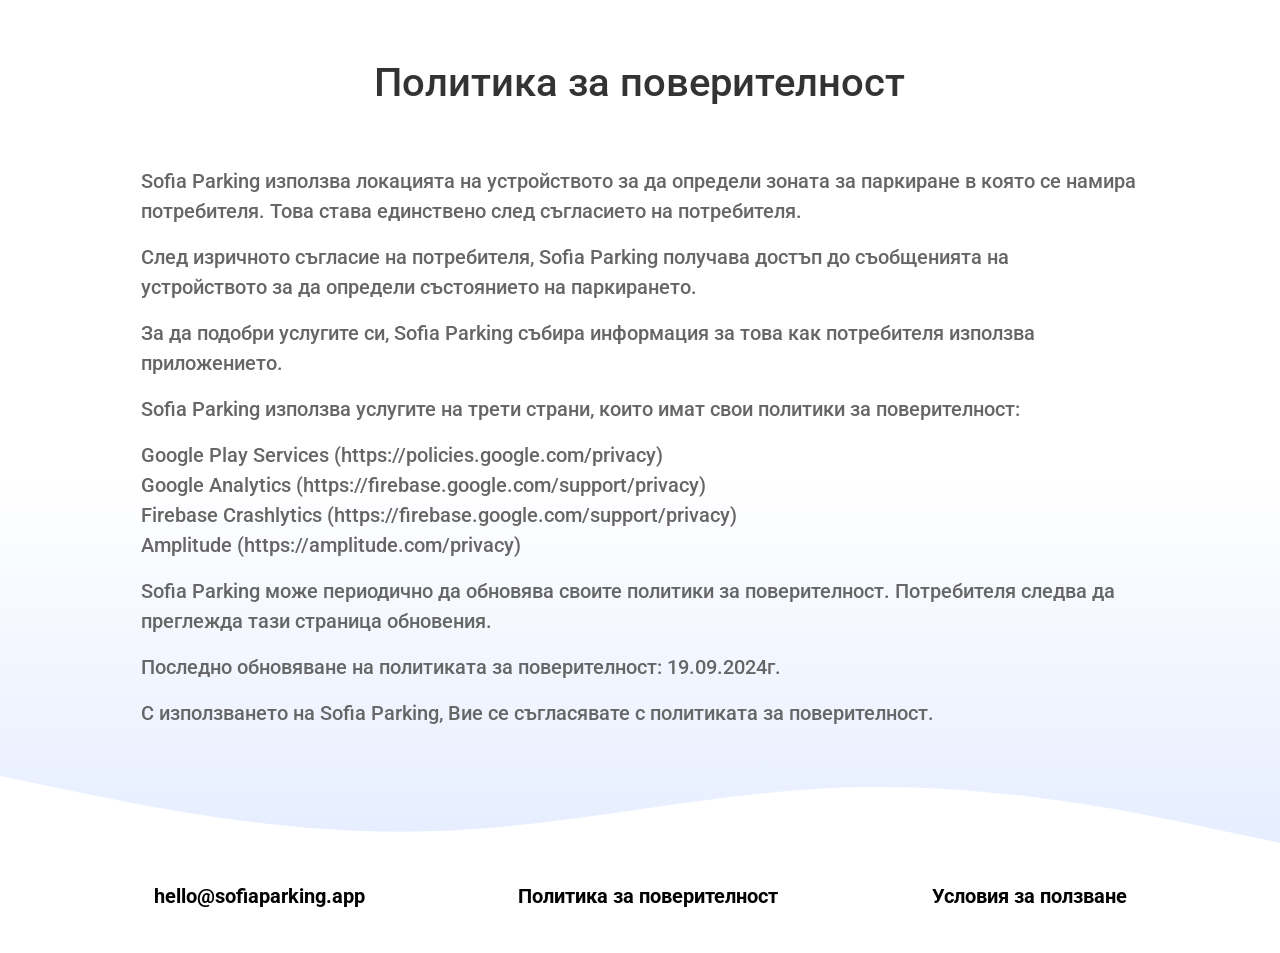
==== privacy-policy/privacy-policy.html @ 7a4b8090 "Initial commit" ====
<!DOCTYPE html>
<html lang="bg">

<head>
    <meta charset="UTF-8">
    <meta name="viewport" content="width=device-width, initial-scale=1.0">
    <title>Sofia Parking</title>
    <link rel="icon" type="image/svg" href="../../assets/logo/parking-logo.svg">
    <link rel="stylesheet" type="text/css" href="../footer.css">
    <link rel="stylesheet" type="text/css" href="terms-of-use.css">
    <link rel="stylesheet" type="text/css" href="privacy-policy.css">
    <link rel="preconnect" href="https://fonts.googleapis.com">
    <link rel="preconnect" href="https://fonts.gstatic.com" crossorigin>
    <link
        href="https://fonts.googleapis.com/css2?family=Roboto:ital,wght@0,100;0,300;0,400;0,500;0,700;0,900;1,100;1,300;1,400;1,500;1,700;1,900&display=swap"
        rel="stylesheet">
</head>

<body>
    <div class="container">
        <h1>Политика за поверителност</h1>
        <p>Sofia Parking използва локацията на устройството за да определи зоната за паркиране в която се намира
            потребителя. Това става единствено след съгласието на потребителя.</p>
        <p>След изричното съгласие на потребителя, Sofia Parking получава достъп до съобщенията на устройството за да
            определи състоянието на паркирането.</p>
        <p>За да подобри услугите си, Sofia Parking събира информация за това как потребителя използва приложението.</p>
        <p>Sofia Parking използва услугите на трети страни, които имат свои политики за поверителност:</p>
        <p class="policy-links">Google Play Services (https://policies.google.com/privacy) <br>
            Google Analytics (https://firebase.google.com/support/privacy) <br>
            Firebase Crashlytics (https://firebase.google.com/support/privacy) <br>
            Amplitude (https://amplitude.com/privacy)</p>
        <p>Sofia Parking може периодично да обновява своите политики за поверителност. Потребителя следва да преглежда
            тази страница обновения.</p>
        <p>Последно обновяване на политиката за поверителност: 19.09.2024г.</p>
        <p>С използването на Sofia Parking, Вие се съгласявате с политиката за поверителност.</p>
    </div>
    <div class="footer">
        <div class="info">
            <span><b>hello@sofiaparking.app</b></span>
            <span><a href="../privacy-policy/privacy-policy.html" target="_blank"><b>Политика за поверителност</b></a></span>
            <span><a href="../terms-of-use/terms-of-use.html" target="_blank"><b>Условия за ползване</b></a></span>
        </div>
        <img src="../assets/images/secondary-section/main-footer-wave.svg" alt="image">
    </div>
</body>

</html>
---- footer.css ----
.footer {
  margin-top: auto;
  position: relative;
  width: 100%;
  flex-shrink: 0;
}

.footer .info {
  margin: 0px;
  padding: 0px;
  position: absolute;
  bottom: 0;
  left: 0;
  z-index: 2;
  display: flex;
  width: 100%;
  height: 100%;
  flex-direction: row;
  flex-wrap: wrap;
  justify-content: space-evenly;
  align-items: center;
}

.footer .info span {
  margin-top: 5%;
  font-size: 20px;
  font-weight: 500;
}

.footer img {
  width: 100%;
  height: auto;
  display: block;
  min-height: 80px;
}

.footer .info a {
  text-decoration: none;
  color: inherit;
  min-height: 44px;
  display: inline-flex;
  align-items: center;
}

.footer .info a:focus {
  outline: 2px solid #4f75ff;
  outline-offset: 2px;
}

/* Extra small devices (phones) */
@media (max-width: 575.98px) {
  .footer {
    height: 16%;
  }

  .title-icon h1 {
    font-size: 15px;
    text-align: center;
  }

  .title p {
    font-size: 11px;
    text-align: center;
  }

  .footer .info {
    height: 65%;
    flex-direction: column;
    background-color: white;
    /* padding-bottom: 3%; */
  }

  .footer img {
    transform: translateY(-1.5rem);
  }

  .footer .info span {
    margin-top: 0;
    font-size: 9px;
  }
}

/* Small devices (landscape phones) */
@media (min-width: 576px) and (max-width: 767.98px) {
  .footer .info {
    margin: 0px;
    padding: 0px;
    position: absolute;
    bottom: 0;
    left: 0;
    z-index: 2;
    display: flex;
    width: 100%;
    height: 100%;
    /* flex-direction: column; */
    flex-direction: row;
    align-items: center;
    flex-wrap: wrap;
    justify-content: space-evenly;
  }

  .footer img {
    width: 100%;
    /* transform: translateY(4%); */
  }

  .footer .info span {
    font-size: 14px;
  }
}

/* tablets */
@media (min-width: 768px) and (max-width: 991.98px) {
  .footer img {
    width: 100%;
    /* transform: translateY(2%); */
  }
}

/* Small desktops large tablets*/
@media (min-width: 992px) and (max-width: 1199.99px) {
  .footer img {
    width: 100%;
    /* transform: translateY(2%); */
  }
}

/* Medium desktops */
@media (min-width: 1200px) and (max-width: 1360px) {}

/* Large desktops */
@media (min-width: 1360px) {}
---- privacy-policy/privacy-policy.css ----
body {
  margin: 0;
  padding: 0;
  display: flex;
  flex-direction: column;
  min-height: 100vh;
  font-family: 'Roboto';
  align-items: center;
  background-color: #ffffff;
  /* background-image: linear-gradient(to top, #f6f6f6 5%, #ffffff 5%); */
  background-image: linear-gradient(to bottom, #ffffff, #ffffff, #DEE8FF);
  overflow-x: hidden;
  overflow-y: auto;
  position: relative;
  box-sizing: border-box;
}

.container {
  width: 90%;
  /* max-width: 900px; */
  padding: 1.5rem 0 2rem;
  margin: 0 auto;
  box-sizing: border-box;
  flex: 1;
}

.container h1 {
  color: #333;
  font-size: clamp(1.5rem, 5vw, 3rem);
  font-weight: 500;
  text-align: center;
  line-height: 1.2;
  padding-bottom: 2rem;
}

.container p {
  color: #666;
  font-size: clamp(0.9375rem, 2vw, 1.5rem);
  font-weight: 500;
  text-align: left;
  line-height: 1.5;
  margin: 0 0 1rem;
  word-wrap: break-word;
  overflow-wrap: break-word;
}

.container p a {
  word-break: break-all;
}

.container p.policy-links {
  word-break: break-all;
}

/* ----- Mobile (portrait & small) ----- */
@media (max-width: 575.98px) {
  body {
    background-image: linear-gradient(to bottom, #ffffff, #ffffff, #DEE8FF);
  }

  .container {
    width: 92%;
    padding: 1rem 0.5rem 2rem;
    padding-left: max(1rem, 4%);
    padding-right: max(1rem, 4%);
  }

  .container h1 {
    font-size: 1.5rem;
    margin-bottom: 0.75rem;
  }

  .container p {
    font-size: 0.9375rem;
    margin-bottom: 0.75rem;
  }

  .footer .info {
    height: 65%;
    flex-direction: column;
    background-color: #ffffff;
    padding-bottom: 3%;
  }
}

/* ----- Landscape phones ----- */
@media (min-width: 576px) and (max-width: 767.98px) {
  .container {
    width: 88%;
    padding: 1.25rem 1rem 2rem;
  }

  .container h1 {
    font-size: 1.75rem;
  }

  .container p {
    font-size: 1rem;
  }
}

/* ----- Tablets (portrait & landscape) ----- */
@media (min-width: 768px) and (max-width: 991.98px) {
  .container {
    width: 85%;
    padding: 1.5rem 1rem 2rem;
  }

  .container h1 {
    font-size: 2rem;
  }

  .container p {
    font-size: 1.0625rem;
  }
}

/* ----- Small desktops / large tablets ----- */
@media (min-width: 992px) and (max-width: 1199.98px) {
  .container {
    width: 82%;
    padding: 1.5rem 0 2rem;
  }

  .container h1 {
    font-size: 2.25rem;
  }

  .container p {
    font-size: 1.125rem;
  }
}

/* ----- Medium desktops ----- */
@media (min-width: 1200px) and (max-width: 1439.98px) {
  .container {
    width: 78%;
    padding: 2rem 0 2rem;
  }

  .container h1 {
    font-size: 2.5rem;
  }

  .container p {
    font-size: 1.25rem;
  }
}

/* ----- Large desktops ----- */
@media (min-width: 1440px) {
  .container {
    width: 90%;
    /* max-width: 960px; */
    padding: 2rem 0 0rem;
  }

  .container h1 {
    font-size: 3rem;
  }

  .container p {
    font-size: 1.5rem;
  }
}
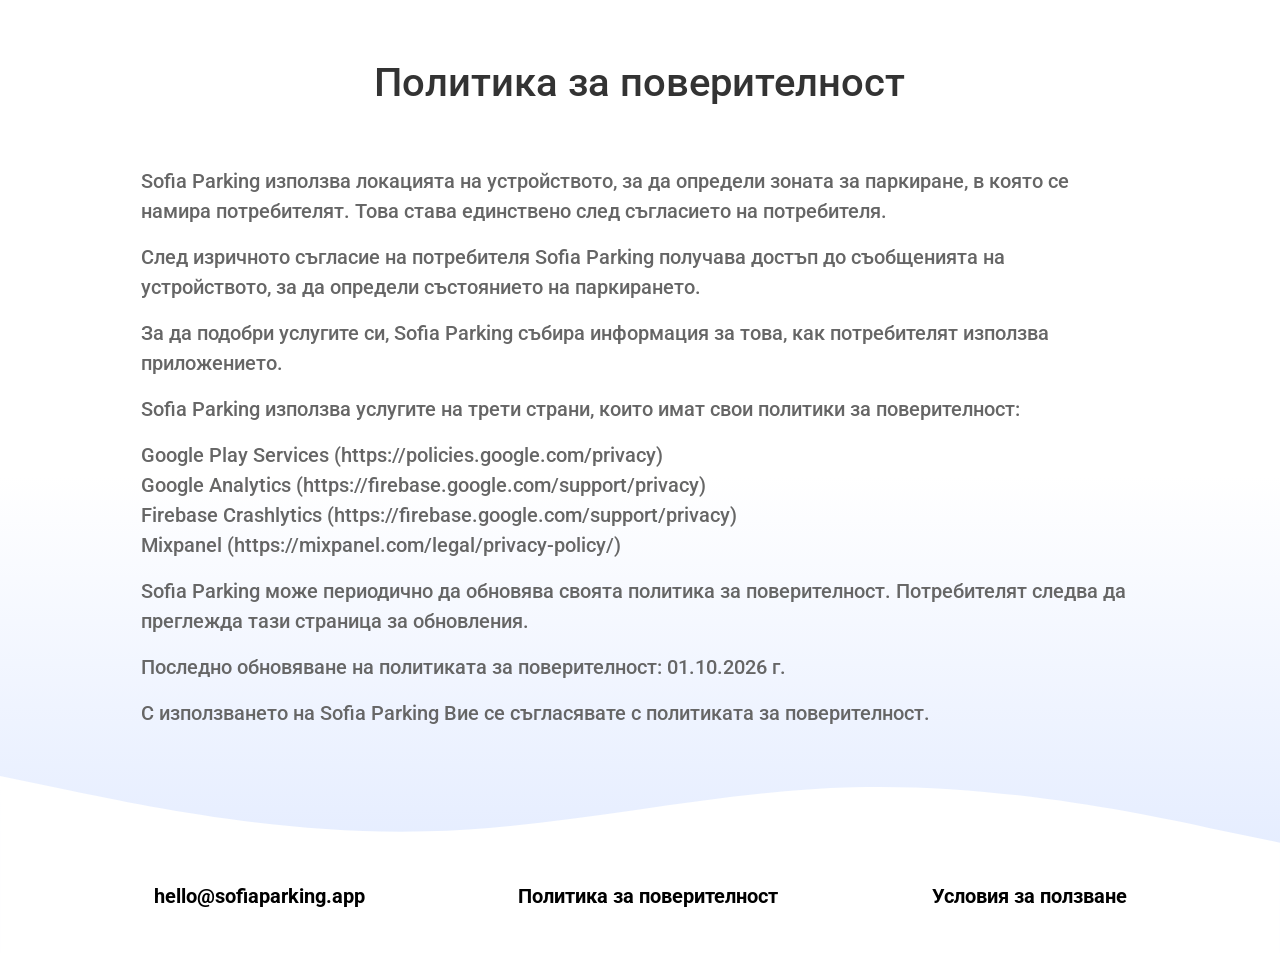
==== commit 3a352f33: "Update" ====
--- a/privacy-policy/privacy-policy.html
+++ b/privacy-policy/privacy-policy.html
@@ -5,7 +5,7 @@
     <meta charset="UTF-8">
     <meta name="viewport" content="width=device-width, initial-scale=1.0">
     <title>Sofia Parking</title>
-    <link rel="icon" type="image/svg" href="../../assets/logo/parking-logo.svg">
+    <link rel="icon" type="image/svg" href="../assets/logo/parking-logo.svg">
     <link rel="stylesheet" type="text/css" href="../footer.css">
     <link rel="stylesheet" type="text/css" href="terms-of-use.css">
     <link rel="stylesheet" type="text/css" href="privacy-policy.css">
@@ -19,20 +19,20 @@
 <body>
     <div class="container">
         <h1>Политика за поверителност</h1>
-        <p>Sofia Parking използва локацията на устройството за да определи зоната за паркиране в която се намира
-            потребителя. Това става единствено след съгласието на потребителя.</p>
-        <p>След изричното съгласие на потребителя, Sofia Parking получава достъп до съобщенията на устройството за да
+        <p>Sofia Parking използва локацията на устройството, за да определи зоната за паркиране, в която се намира
+            потребителят. Това става единствено след съгласието на потребителя.</p>
+        <p>След изричното съгласие на потребителя Sofia Parking получава достъп до съобщенията на устройството, за да
             определи състоянието на паркирането.</p>
-        <p>За да подобри услугите си, Sofia Parking събира информация за това как потребителя използва приложението.</p>
+        <p>За да подобри услугите си, Sofia Parking събира информация за това, как потребителят използва приложението.</p>
         <p>Sofia Parking използва услугите на трети страни, които имат свои политики за поверителност:</p>
         <p class="policy-links">Google Play Services (https://policies.google.com/privacy) <br>
             Google Analytics (https://firebase.google.com/support/privacy) <br>
             Firebase Crashlytics (https://firebase.google.com/support/privacy) <br>
-            Amplitude (https://amplitude.com/privacy)</p>
-        <p>Sofia Parking може периодично да обновява своите политики за поверителност. Потребителя следва да преглежда
-            тази страница обновения.</p>
-        <p>Последно обновяване на политиката за поверителност: 19.09.2024г.</p>
-        <p>С използването на Sofia Parking, Вие се съгласявате с политиката за поверителност.</p>
+            Mixpanel (https://mixpanel.com/legal/privacy-policy/)</p>
+        <p>Sofia Parking може периодично да обновява своята политика за поверителност. Потребителят следва да преглежда
+            тази страница за обновления.</p>
+        <p>Последно обновяване на политиката за поверителност: 01.10.2026 г.</p>
+        <p>С използването на Sofia Parking Вие се съгласявате с политиката за поверителност.</p>
     </div>
     <div class="footer">
         <div class="info">
